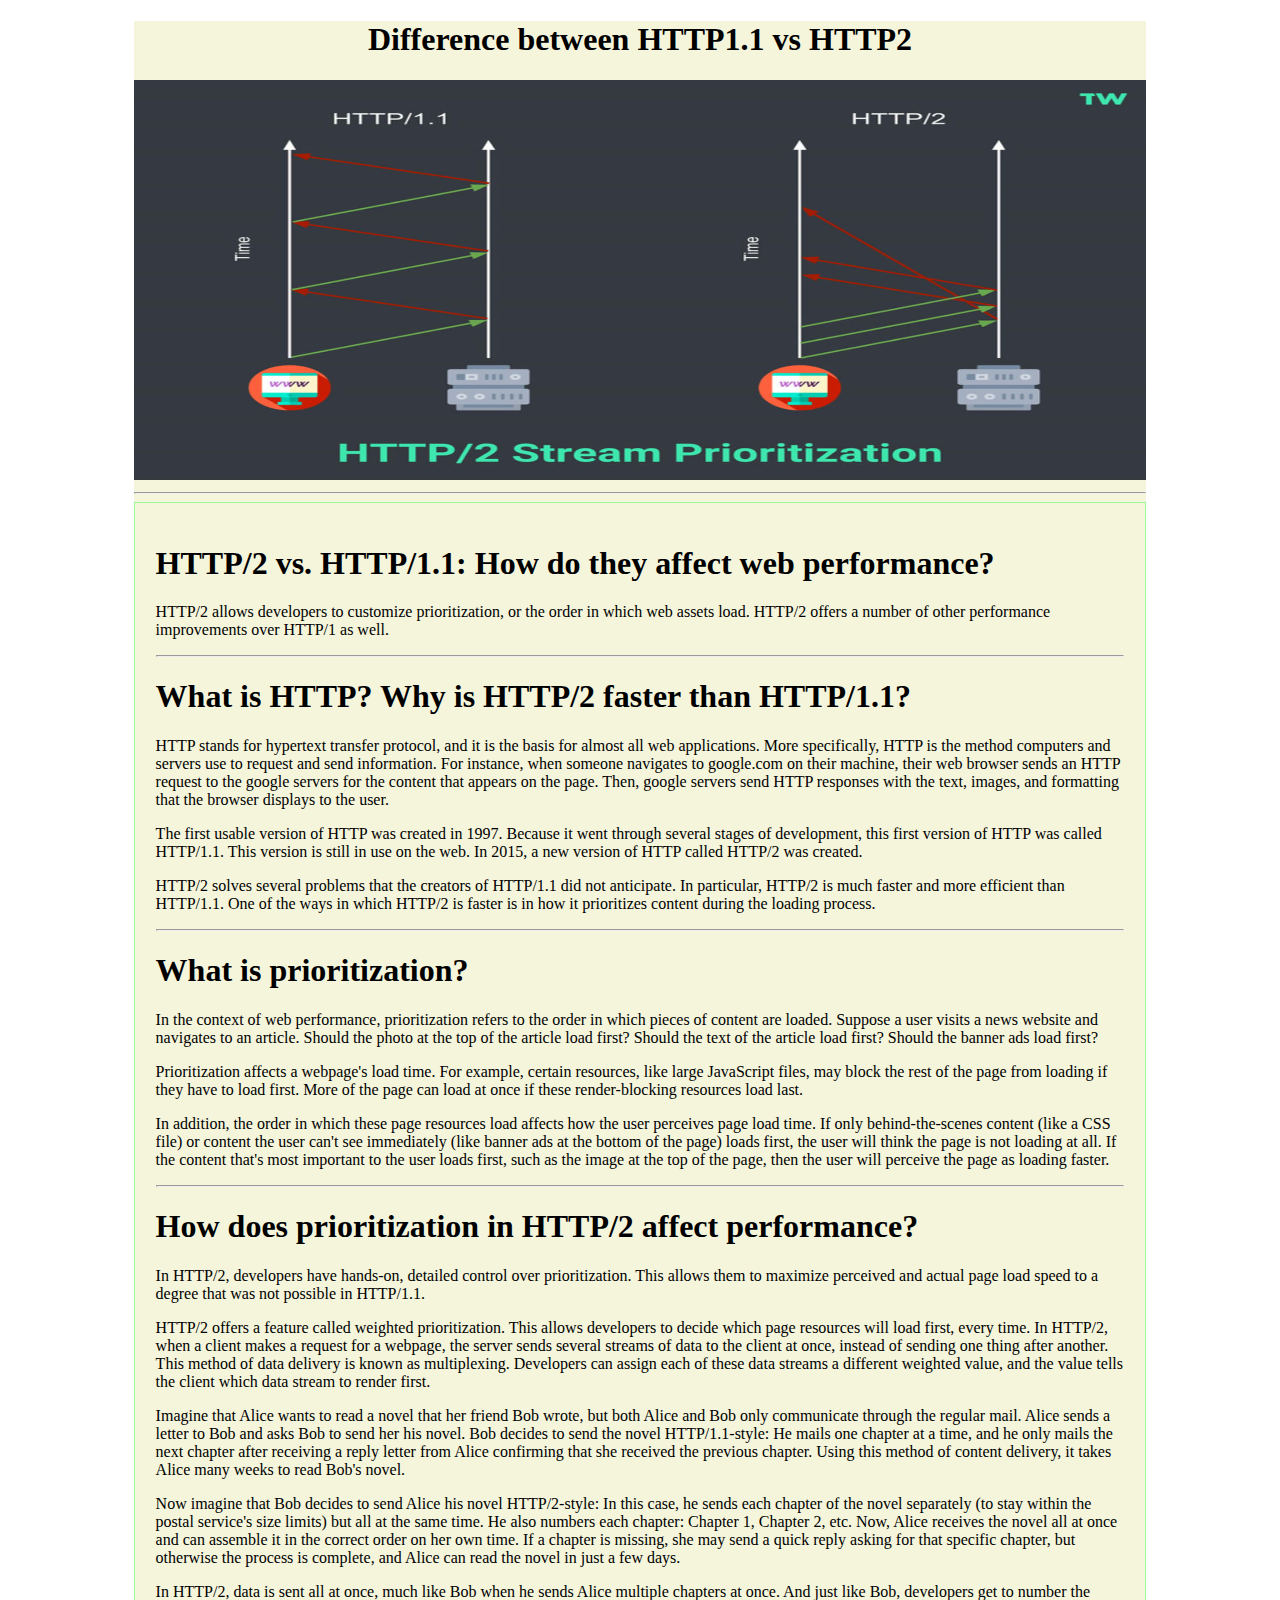
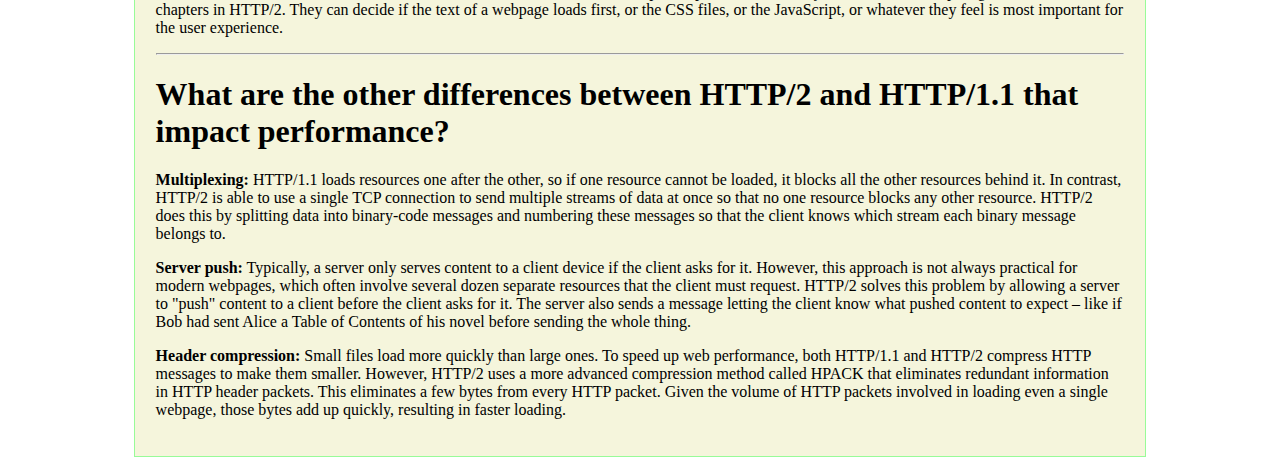
==== index.html @ 0df08086 "Add files via upload" ====
<!DOCTYPE html>
<html lang="en">
  <head>
    <meta charset="UTF-8" />
    <meta http-equiv="X-UA-Compatible" content="IE=edge" />
    <meta name="viewport" content="width=device-width, initial-scale=1.0" />
    <title>Difference between HTTP1.1 vs HTTP2</title>
    <link rel="stylesheet" href="style.css" />
  </head>
  <body>
    <div class="mainContainer">
      <div class="header"><h1>Difference between HTTP1.1 vs HTTP2</h1></div>
      <div class="imageContainer">
        <img src="http-request-flow.jpg" alt="" />
      </div>
      <hr>
      <div class="content">
        <h1>HTTP/2 vs. HTTP/1.1: How do they affect web performance?</h1>
        <p>HTTP/2 allows developers to customize prioritization, or the order in which web assets load. HTTP/2 offers a number of other performance improvements over HTTP/1 as well.</p>
        
<hr>

        <h1>What is HTTP? Why is HTTP/2 faster than HTTP/1.1?</h1>
        <p>HTTP stands for hypertext transfer protocol, and it is the basis for almost all web applications. More specifically, HTTP is the method computers and servers use to request and send information. For instance, when someone navigates to google.com on their machine, their web browser sends an HTTP request to the google servers for the content that appears on the page. Then, google servers send HTTP responses with the text, images, and formatting that the browser displays to the user.</p>
        <p>The first usable version of HTTP was created in 1997. Because it went through several stages of development, this first version of HTTP was called HTTP/1.1. This version is still in use on the web. In 2015, a new version of HTTP called HTTP/2 was created.</p>
        <p>HTTP/2 solves several problems that the creators of HTTP/1.1 did not anticipate. In particular, HTTP/2 is much faster and more efficient than HTTP/1.1. One of the ways in which HTTP/2 is faster is in how it prioritizes content during the loading process.</p>

<hr>

        <h1>What is prioritization?</h1>
        <p>In the context of web performance, prioritization refers to the order in which pieces of content are loaded. Suppose a user visits a news website and navigates to an article. Should the photo at the top of the article load first? Should the text of the article load first? Should the banner ads load first?</p>
        <p>Prioritization affects a webpage's load time. For example, certain resources, like large JavaScript files, may block the rest of the page from loading if they have to load first. More of the page can load at once if these render-blocking resources load last.</p>
        <p>In addition, the order in which these page resources load affects how the user perceives page load time. If only behind-the-scenes content (like a CSS file) or content the user can't see immediately (like banner ads at the bottom of the page) loads first, the user will think the page is not loading at all. If the content that's most important to the user loads first, such as the image at the top of the page, then the user will perceive the page as loading faster.</p>

        <hr>

        <h1>How does prioritization in HTTP/2 affect performance?</h1>
        <p>In HTTP/2, developers have hands-on, detailed control over prioritization. This allows them to maximize perceived and actual page load speed to a degree that was not possible in HTTP/1.1.</p>
        <p>HTTP/2 offers a feature called weighted prioritization. This allows developers to decide which page resources will load first, every time. In HTTP/2, when a client makes a request for a webpage, the server sends several streams of data to the client at once, instead of sending one thing after another. This method of data delivery is known as multiplexing. Developers can assign each of these data streams a different weighted value, and the value tells the client which data stream to render first.</p>
        <p>Imagine that Alice wants to read a novel that her friend Bob wrote, but both Alice and Bob only communicate through the regular mail. Alice sends a letter to Bob and asks Bob to send her his novel. Bob decides to send the novel HTTP/1.1-style: He mails one chapter at a time, and he only mails the next chapter after receiving a reply letter from Alice confirming that she received the previous chapter. Using this method of content delivery, it takes Alice many weeks to read Bob's novel.</p>
        <p>Now imagine that Bob decides to send Alice his novel HTTP/2-style: In this case, he sends each chapter of the novel separately (to stay within the postal service's size limits) but all at the same time. He also numbers each chapter: Chapter 1, Chapter 2, etc. Now, Alice receives the novel all at once and can assemble it in the correct order on her own time. If a chapter is missing, she may send a quick reply asking for that specific chapter, but otherwise the process is complete, and Alice can read the novel in just a few days.</p>
        <p>In HTTP/2, data is sent all at once, much like Bob when he sends Alice multiple chapters at once. And just like Bob, developers get to number the chapters in HTTP/2. They can decide if the text of a webpage loads first, or the CSS files, or the JavaScript, or whatever they feel is most important for the user experience.</p>

        <hr>

        <h1>What are the other differences between HTTP/2 and HTTP/1.1 that impact performance?</h1>
        <p><strong>Multiplexing:</strong> HTTP/1.1 loads resources one after the other, so if one resource cannot be loaded, it blocks all the other resources behind it. In contrast, HTTP/2 is able to use a single TCP connection to send multiple streams of data at once so that no one resource blocks any other resource. HTTP/2 does this by splitting data into binary-code messages and numbering these messages so that the client knows which stream each binary message belongs to.</p>
        <p><strong>Server push:</strong> Typically, a server only serves content to a client device if the client asks for it. However, this approach is not always practical for modern webpages, which often involve several dozen separate resources that the client must request. HTTP/2 solves this problem by allowing a server to "push" content to a client before the client asks for it. The server also sends a message letting the client know what pushed content to expect – like if Bob had sent Alice a Table of Contents of his novel before sending the whole thing.</p>
        <p><strong>Header compression:</strong> Small files load more quickly than large ones. To speed up web performance, both HTTP/1.1 and HTTP/2 compress HTTP messages to make them smaller. However, HTTP/2 uses a more advanced compression method called HPACK that eliminates redundant information in HTTP header packets. This eliminates a few bytes from every HTTP packet. Given the volume of HTTP packets involved in loading even a single webpage, those bytes add up quickly, resulting in faster loading.</p>
        <div class="footer"></div>
      </div>
    </div>
  </body>
</html>
---- style.css ----
.mainContainer{
    margin-left: 10%;
    margin-right: 10%;
    background-color: beige;
    
}

.header{
    text-align: center;
}

img{
    height: 400px;   
    width: 100%; 
}

.content{
    border: solid palegreen 1px;
    padding: 2%;
}
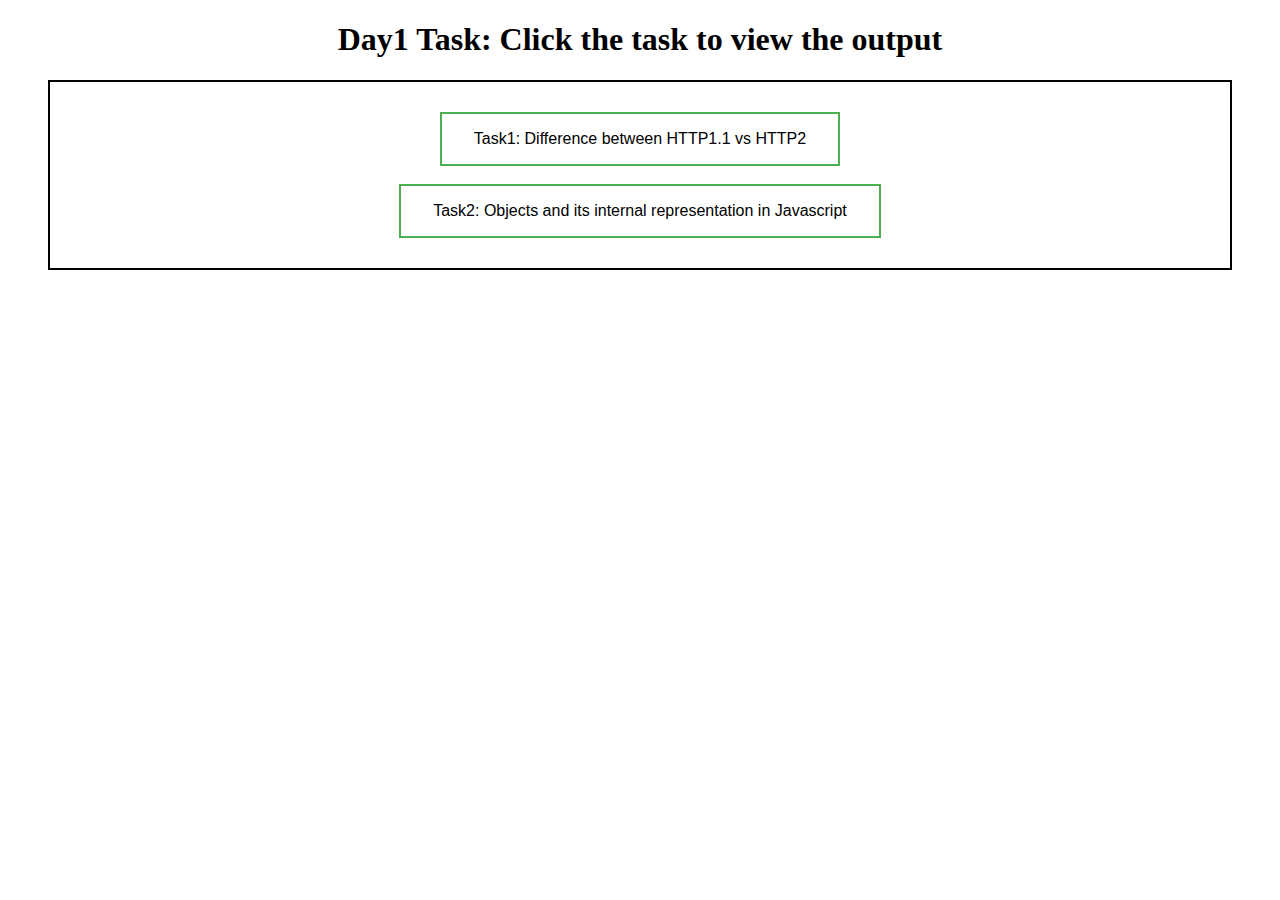
==== commit 9046c05d: "Add files via upload" ====
--- a/index.html
+++ b/index.html
@@ -1,54 +1,21 @@
 <!DOCTYPE html>
 <html lang="en">
-  <head>
-    <meta charset="UTF-8" />
-    <meta http-equiv="X-UA-Compatible" content="IE=edge" />
-    <meta name="viewport" content="width=device-width, initial-scale=1.0" />
-    <title>Difference between HTTP1.1 vs HTTP2</title>
+<head>
+    <meta charset="UTF-8">
+    <meta http-equiv="X-UA-Compatible" content="IE=edge">
+    <meta name="viewport" content="width=device-width, initial-scale=1.0">
+    <title>Day1 Task</title>
     <link rel="stylesheet" href="style.css" />
-  </head>
-  <body>
-    <div class="mainContainer">
-      <div class="header"><h1>Difference between HTTP1.1 vs HTTP2</h1></div>
-      <div class="imageContainer">
-        <img src="http-request-flow.jpg" alt="" />
-      </div>
-      <hr>
-      <div class="content">
-        <h1>HTTP/2 vs. HTTP/1.1: How do they affect web performance?</h1>
-        <p>HTTP/2 allows developers to customize prioritization, or the order in which web assets load. HTTP/2 offers a number of other performance improvements over HTTP/1 as well.</p>
-        
-<hr>
-
-        <h1>What is HTTP? Why is HTTP/2 faster than HTTP/1.1?</h1>
-        <p>HTTP stands for hypertext transfer protocol, and it is the basis for almost all web applications. More specifically, HTTP is the method computers and servers use to request and send information. For instance, when someone navigates to google.com on their machine, their web browser sends an HTTP request to the google servers for the content that appears on the page. Then, google servers send HTTP responses with the text, images, and formatting that the browser displays to the user.</p>
-        <p>The first usable version of HTTP was created in 1997. Because it went through several stages of development, this first version of HTTP was called HTTP/1.1. This version is still in use on the web. In 2015, a new version of HTTP called HTTP/2 was created.</p>
-        <p>HTTP/2 solves several problems that the creators of HTTP/1.1 did not anticipate. In particular, HTTP/2 is much faster and more efficient than HTTP/1.1. One of the ways in which HTTP/2 is faster is in how it prioritizes content during the loading process.</p>
-
-<hr>
-
-        <h1>What is prioritization?</h1>
-        <p>In the context of web performance, prioritization refers to the order in which pieces of content are loaded. Suppose a user visits a news website and navigates to an article. Should the photo at the top of the article load first? Should the text of the article load first? Should the banner ads load first?</p>
-        <p>Prioritization affects a webpage's load time. For example, certain resources, like large JavaScript files, may block the rest of the page from loading if they have to load first. More of the page can load at once if these render-blocking resources load last.</p>
-        <p>In addition, the order in which these page resources load affects how the user perceives page load time. If only behind-the-scenes content (like a CSS file) or content the user can't see immediately (like banner ads at the bottom of the page) loads first, the user will think the page is not loading at all. If the content that's most important to the user loads first, such as the image at the top of the page, then the user will perceive the page as loading faster.</p>
-
-        <hr>
-
-        <h1>How does prioritization in HTTP/2 affect performance?</h1>
-        <p>In HTTP/2, developers have hands-on, detailed control over prioritization. This allows them to maximize perceived and actual page load speed to a degree that was not possible in HTTP/1.1.</p>
-        <p>HTTP/2 offers a feature called weighted prioritization. This allows developers to decide which page resources will load first, every time. In HTTP/2, when a client makes a request for a webpage, the server sends several streams of data to the client at once, instead of sending one thing after another. This method of data delivery is known as multiplexing. Developers can assign each of these data streams a different weighted value, and the value tells the client which data stream to render first.</p>
-        <p>Imagine that Alice wants to read a novel that her friend Bob wrote, but both Alice and Bob only communicate through the regular mail. Alice sends a letter to Bob and asks Bob to send her his novel. Bob decides to send the novel HTTP/1.1-style: He mails one chapter at a time, and he only mails the next chapter after receiving a reply letter from Alice confirming that she received the previous chapter. Using this method of content delivery, it takes Alice many weeks to read Bob's novel.</p>
-        <p>Now imagine that Bob decides to send Alice his novel HTTP/2-style: In this case, he sends each chapter of the novel separately (to stay within the postal service's size limits) but all at the same time. He also numbers each chapter: Chapter 1, Chapter 2, etc. Now, Alice receives the novel all at once and can assemble it in the correct order on her own time. If a chapter is missing, she may send a quick reply asking for that specific chapter, but otherwise the process is complete, and Alice can read the novel in just a few days.</p>
-        <p>In HTTP/2, data is sent all at once, much like Bob when he sends Alice multiple chapters at once. And just like Bob, developers get to number the chapters in HTTP/2. They can decide if the text of a webpage loads first, or the CSS files, or the JavaScript, or whatever they feel is most important for the user experience.</p>
-
-        <hr>
-
-        <h1>What are the other differences between HTTP/2 and HTTP/1.1 that impact performance?</h1>
-        <p><strong>Multiplexing:</strong> HTTP/1.1 loads resources one after the other, so if one resource cannot be loaded, it blocks all the other resources behind it. In contrast, HTTP/2 is able to use a single TCP connection to send multiple streams of data at once so that no one resource blocks any other resource. HTTP/2 does this by splitting data into binary-code messages and numbering these messages so that the client knows which stream each binary message belongs to.</p>
-        <p><strong>Server push:</strong> Typically, a server only serves content to a client device if the client asks for it. However, this approach is not always practical for modern webpages, which often involve several dozen separate resources that the client must request. HTTP/2 solves this problem by allowing a server to "push" content to a client before the client asks for it. The server also sends a message letting the client know what pushed content to expect – like if Bob had sent Alice a Table of Contents of his novel before sending the whole thing.</p>
-        <p><strong>Header compression:</strong> Small files load more quickly than large ones. To speed up web performance, both HTTP/1.1 and HTTP/2 compress HTTP messages to make them smaller. However, HTTP/2 uses a more advanced compression method called HPACK that eliminates redundant information in HTTP header packets. This eliminates a few bytes from every HTTP packet. Given the volume of HTTP packets involved in loading even a single webpage, those bytes add up quickly, resulting in faster loading.</p>
-        <div class="footer"></div>
-      </div>
-    </div>
-  </body>
-</html>
+</head>
+<body>
+<div class="menu">
+    <h1>Day1 Task: Click the task to view the output</h1>
+<div class="items">
+    <button class="task1"><a href="task1.html">Task1: Difference between HTTP1.1 vs HTTP2</a></button><br>
+    <button class="task1"><a href="task2.html">Task2: Objects and its internal representation in Javascript</a></button>
+    
+</div>
+</div>
+    
+</body>
+</html>--- a/style.css
+++ b/style.css
@@ -1,6 +1,7 @@
 .mainContainer{
     margin-left: 10%;
     margin-right: 10%;
+    padding-top: 5px;
     background-color: beige;
     
 }
@@ -17,4 +18,68 @@
 .content{
     border: solid palegreen 1px;
     padding: 2%;
-}+}
+
+.examples{
+background-color: rgb(197, 182, 182);
+padding: 3px;
+}
+
+table,td,th{
+width: 40%;
+border: solid 2px;
+border-collapse: collapse;
+padding:5px;
+margin-left: auto;
+  margin-right: auto;
+}
+th{
+    background-color: bisque;
+}
+
+.tableData{
+    overflow-x: auto;
+    justify-content: center;
+    /* text-align: center; */
+}
+
+li{
+    padding: 3px;
+}
+
+.menu{
+    margin: 20px;
+    text-align: center;
+  
+}
+
+.items{
+    margin: 20px;
+    border: solid 2px;
+    padding: 30px;
+
+}
+
+button {
+    margin:0 auto;
+    display:block;
+    color: black;
+    text-align: center;
+    font-size: 16px;
+  transition-duration: 0.4s;
+  cursor: pointer;
+  background-color: white; 
+  padding: 16px 32px;
+  border: 2px solid #4CAF50;
+
+}
+
+button:hover {
+    background-color: #4CAF50;
+    color: white;
+  }
+
+  a{
+    text-decoration: none;
+    color:black;
+  }